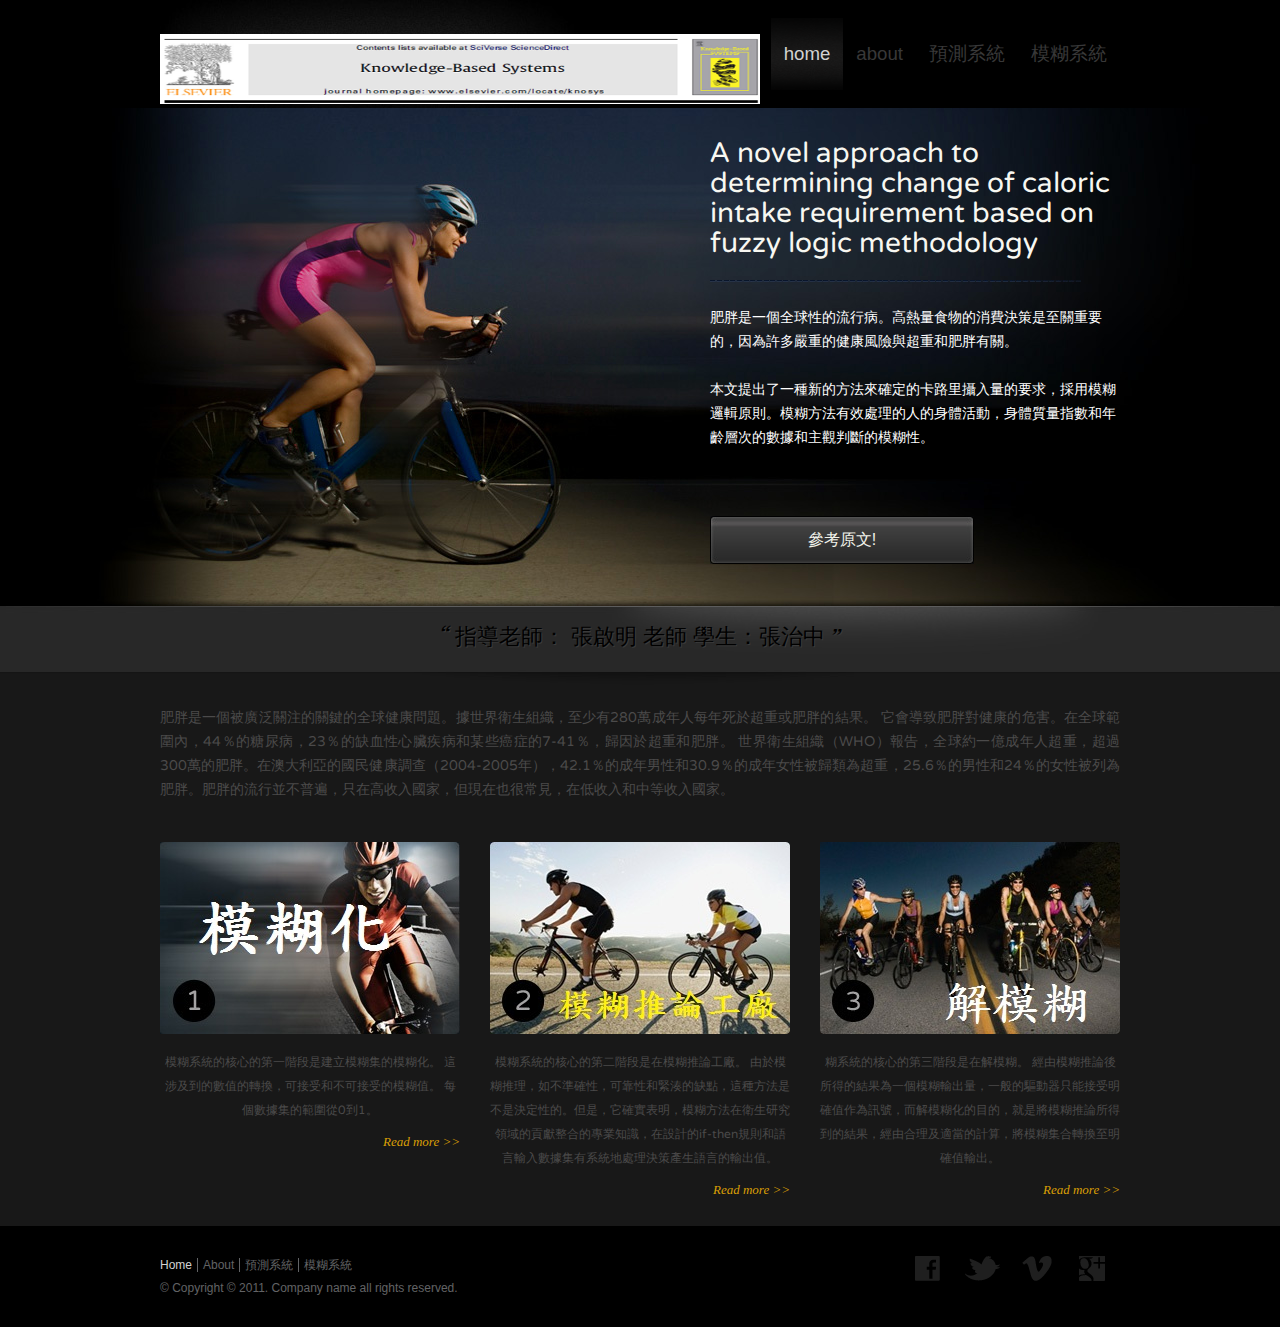
==== bikegearwebsitetemplate/index.html @ 88d63e69 "check web updata" ====
<!DOCTYPE html>
<!-- Website template by freewebsitetemplates.com -->
<html>
<head>
	<meta charset="utf-8">
	<title>醫療決策</title>
	<link rel="stylesheet" href="css/style.css" type="text/css">
</head>
<body>
	<header id="header">
		<div id="logo">
			<a href="index.html"> <img src="images/logo.gif" alt="LOGO" width="600" height="70"> </a>
		</div>
		<nav>
			<ul id="navigation">
				<li class="active">
					<a href="index.html">home</a>
				</li>
				<li>
					<a href="about.html">about</a>
				</li>
				<li>
					<a href="Medical_Decision.html">預測系統</a>
				</li>
				<li>
					<a href="journey.html">模糊系統</a>
				</li>
			</ul>
		</nav>
	</header>
	<div id="adbox">
		<div>
			<div>
				<h1>A novel  approach to determining change of caloric intake requirement based on fuzzy logic methodology</h1>
			  <p>
				肥胖是一個全球性的流行病。高熱量食物的消費決策是至關重要的，因為許多嚴重的健康風險與超重和肥胖有關。
			  </p>
				<p>
					本文提出了一種新的方法來確定的卡路里攝入量的要求，採用模糊邏輯原則。模糊方法有效處理的人的身體活動，身體質量指數和年齡層次的數據和主觀判斷的模糊性。
				</p>
			  <p>
			
			  </p>
				<a href="http://www.sciencedirect.com/science/article/pii/S0950705112001700http://ac.els-cdn.com/S0950705112001700/1-s2.0-S0950705112001700-main.pdf?_tid=d7e2ecf4-2f23-11e2-87ae-00000aacb35d&acdnat=1352984356_dd24bff0b0ba9e4fa4e15548138086b7" class="more">參考原文!</a>
            
			</div>
		</div>
	</div>
	<div id="body">
		<div id="main">
			<h2><span>&#8220; 指導老師： <a href="https://www.facebook.com/profile.php?id=1359836357&ref=ts&fref=ts">張啟明</a> 老師      學生：張治中 &#8221;</span></h2>
			<p>

				肥胖是一個被廣泛關注的關鍵的全球健康問題。據世界衛生組織，至少有280萬成年人每年死於超重或肥胖的結果。
				它會導致肥胖對健康的危害。在全球範圍內，44％的糖尿病，23％的缺血性心臟疾病和某些癌症的7-41％，歸因於超重和肥胖。
				世界衛生組織（WHO）報告，全球約一億成年人超重，超過300萬的肥胖。在澳大利亞的國民健康調查（2004-2005年），42.1％的成年男性和30.9％的成年女性被歸類為超重，25.6％的男性和24％的女性被列為肥胖。肥胖的流行並不普遍，只在高收入國家，但現在也很常見，在低收入和中等收入國家。

			</p>
		</div>
		<div id="articles">
			<ul>
				<li>
					<img src="images/biker.jpg" alt="Img">
					<p>
						模糊系統的核心的第一階段是建立模糊集的模糊化。
						這涉及到的數值的轉換，可接受和不可接受的模糊值。
						每個數據集的範圍從0到1。
					</p>
					<a href="fuzzy1.html" class="more">Read more >></a>
				</li>
				<li>
					<img src="images/biker2.jpg" alt="Img">
					<p>
						模糊系統的核心的第二階段是在模糊推論工廠。
						由於模糊推理，如不準確性，可靠性和緊湊的缺點，這種方法是不是決定性的。但是，它確實表明，模糊方法在衛生研究領域的貢獻整合的專業知識，在設計的if-then規則和語言輸入數據集有系統地處理決策產生語言的輸出值。
					</p>
					<a href="fuzzy2.html" class="more">Read more >></a>
				</li>
				<li>
					<img src="images/biker3.jpg" alt="Img">
					<p>
						糊系統的核心的第三階段是在解模糊。
						經由模糊推論後所得的結果為一個模糊輸出量，一般的驅動器只能接受明確值作為訊號，而解模糊化的目的，就是將模糊推論所得到的結果，經由合理及適當的計算，將模糊集合轉換至明確值輸出。
					</p>
					<a href="fuzzy3.html" class="more">Read more >></a>
				</li>
			</ul>
		</div>
	</div>
	<div id="footer">
		<ul id="connect">
			<li>
				<a href="http://freewebsitetemplates.com/go/facebook/" target="_blank" class="facebook" title="Facebook"></a>
			</li>
			<li>
				<a href="http://freewebsitetemplates.com/go/twitter/" target="_blank" class="twitter" title="Twitter"></a>
			</li>
			<li>
				<a href="http://freewebsitetemplates.com/go/youtube/" target="_blank" class="vimeo" title="Vimeo"></a>
			</li>
			<li>
				<a href="http://freewebsitetemplates.com/go/googleplus/" target="_blank" class="googleplus" title="Google+"></a>
			</li>
		</ul>
		<div id="footnote">
			<ul>
				<li class="active">
					<a href="index.html">Home</a>
				</li>
				<li>
					<a href="about.html">About</a>
				</li>
				<li>
					<a href="blog.html">預測系統</a>
				</li>
				<li>
					<a href="journey.html">模糊系統</a>
				</li>
			</ul>
			<span>&copy; Copyright &copy; 2011. Company name all rights reserved.</span>
		</div>
	</div>
</body>
</html>
---- bikegearwebsitetemplate/css/style.css ----
/* Website template by freewebsitetemplates.com */
@font-face {
	font-family: 'VarelaRound-Regular';
	src: url('../fonts/VarelaRound-Regular.eot');
	src: local('☺'), url('../fonts/VarelaRound-Regular.woff') format('woff'), url('../fonts/VarelaRound-Regular.ttf') format('truetype'), url('../fonts/VarelaRound-Regular.svg') format('svg');
	font-weight: normal;
	font-style: normal;
}
@font-face {
	font-family: 'PTSerifCaption-Italic';
	src: url('../fonts/PT_Serif-Caption-Web-Italic.eot');
	src: local('☺'), url('../fonts/PT_Serif-Caption-Web-Italic.woff') format('woff'), url('../fonts/PT_Serif-Caption-Web-Italic.ttf') format('truetype'), url('../fonts/PT_Serif-Caption-Web-Italic.svg') format('svg');
	font-weight: normal;
	font-style: normal;
}
body {
	background-color: #000000;
	color: #626365;
	font-family: Helvetica, Arial, sans-serif;
	margin: 0;
}
img {
	border: 0;
}
/*------------------------------ HEADER ------------------------------*/
.Img{
	height: 192px;
}
#articles > ul > li {
	text-align: center;
}
#header {
	height: 108px;
	width: 960px;
	margin: 0 auto;
}
/** Logo **/
#logo {
	float: left;
	background: url(../images/bg-logo.jpg) no-repeat;
	height: 108px;
	width: 427px;
	margin-right: 23px;
}
#logo a {
	outline: 0;
}
#logo img {
	padding-top: 34px;
}
/** Navigation **/
#navigation {
	float: right;
	line-height: 108px;
	height: 108px;
	list-style: none;
	margin: 0;
	padding: 0;
}
#navigation li {
	float: left;
	font-size: 14pt;
	height: 108px;
	text-align: center;
}
#navigation a {
	color: #383838;
	padding: 29px 13px;
	outline: 0;
	text-decoration: none;
}
#navigation a:hover, #navigation li.active a {
	background: url(../images/bg-navigation-hover.png) repeat-x center;
	color: #d2d2d2;
}
#adbox {
	background: url(../images/bg-featured.jpg) no-repeat center;
	height: 438px;
	margin: 0 auto;
	padding: 30px 0;
}
#adbox div {
	width: 960px;
	margin: 0 auto;
}
#adbox div div {
	float: right;
	line-height: 24px;
	width: 410px;
}
#adbox div div h1 {
	background: url(../images/bg-separator.jpg) no-repeat left bottom;
	color: #f7f7f1;
	font: 28px/30px 'VarelaRound-Regular';
	margin: 0 0 24px;
	padding: 0 0 24px;
}
#adbox div div p {
	color: #fff;
	font: 14px/24px 'VarelaRound-Regular';
	margin: 0;
	padding: 0 0 24px;
}
#adbox div div p a {
	color: #fff;
}
#adbox div div p a:hover {
	color: #9b9b9b;
}
#adbox div div a.more {
	background: url(../images/btn-readmore.png) no-repeat;
	background-position: 0 bottom;
	color: #f1f2ea;
	display: block;
	line-height: 48px;
	height: 48px;
	width: 264px;
	margin: 18px 0;
	outline: 0;
	text-align: center;
	text-decoration: none;
}
#adbox div div a.more:hover {
	background-position: 0 top;
}
/*------------------------------ CONTENTS ------------------------------*/
#body {
	background-color: #181818;
}
/** MAIN **/
#main {
	background: url(../images/middle-bar.gif) repeat-x center top;
}
#main h2 {
	background: url(../images/middle-bar2.jpg) no-repeat center top;
	color: #000;
	font: normal 22px/60px 'PTSerifCaption-Italic';
	height: 83px;
	width: 100%;
	margin: 0;
	text-align: center;
	text-shadow: 1px 1px #3b3b3b;
	position: absolute;
	left: 0;
}
#main h2 span {
	display: block;
	width: 960px;
	margin: 0 auto;
}
#main h2 span a {
	color: #000;
	outline: 0;
	text-decoration: none;
}
#main h2 span a:hover {
	color: #101010;
}
#main p {
	color: #4b4a4a;
	font: 14px/24px 'VarelaRound-Regular';
	width: 960px;
	margin: 0 auto;
	padding: 100px 0 24px;
	text-align: justify;
}
#main p a {
	color: #4b4a4a;
	outline: 0;
}
#main p a:hover {
	color: #8a8989;
}
/*------------------------------ Inner pages styles ------------------------------*/
#contents {
	background: url(../images/border-dashed.gif) repeat-x left bottom;
	width: 960px;
	margin: 0 auto 24px;
	padding: 0 0 30px;
}
#contents h1 {
	color: #f7f7f1;
	font: 28px/30px 'VarelaRound-Regular';
	display: inline-block;
	width: 530px;
	margin: 0 0 21px;
	padding-top: 21px;
}
#contents img {
	margin-top: 21px;

}

#contents > img:first-child   {
	float: right;
	margin-left: 5px;
	margin-bottom: 10px;
	}
#contents p {
	color: #4b4a4a;
	font: 15px/20px 'VarelaRound-Regular';
	margin: 0;
	padding: 0 0 24px;
}
#contents p em {
	display: block;
}
#contents p a {
	color: #4b4a4a;
	outline: 0;
}
#contents p a:hover {
	color: #8a8989;
}
/** Blog Page **/
#blogs ul {
	list-style: none;
	margin: 0;
	padding: 0;
}
#blogs ul li {
	height: 216px;
	padding: 0 0 24px;
}
#blogs ul li img {
	float: left;
	margin: 0 30px 0 0;
}
#blogs ul li span {
	float: right;
	color: #875f07;
	font-size: 11px;
	font-style: italic;
	line-height: 12px;
	padding-top: 6px;
}
#blogs ul li h3 {
	color: #875f07;
	line-height: 24px;
	margin: 0;
}
#blogs ul li p {
	line-height: 24px;
	text-align: justify;
}
#blogs ul li a.more {
	color: #d2d2d2;
	font-size: 15px;
	outline: 0;
	text-decoration: none;
}
#blogs div {
	text-align: center;
}
#blogs div span {
	display: inline-block;
	margin: 0 auto;
	padding: 6px 0;
}
#blogs div span a {
	color: #d2d2d2;
	font-size: 14px;
	padding: 0 4px;
	outline: 0;
	text-decoration: none;
}
#blogs ul li a.more:hover, #blogs div span a:hover {
	color: #fb9d24;
}
/** Journey Page **/
#journey {
	display: inline-block;
}
#journey > img:first-child {
	float: right;
	margin-left: 10px;
	margin-bottom: 10px;
	/*margin: 21px 0 0 110px;*/
}
#journey .center {
	text-align: center;
}
#journey h1 {
	display: inline-block;
}
#journey p {
	/*text-align: justify;*/
}
/*------------------------------ End of inner pages styles ------------------------------*/

/** ARTICLES **/
#articles {
	width: 960px;
	margin: 0 auto;
}
#articles ul {
	display: inline-block;
	list-style: none;
	margin: 0;
	padding: 16px 0 0;
}
#articles ul li {
	float: left;
	width: 300px;
	padding-bottom: 24px;
	padding-left: 30px;
}
#articles ul li:first-child {
	padding-left: 0;
}
#articles p {
	color: #4b4a4a;
	font: 14px/24px 'VarelaRound-Regular';
}
#articles p a {
	color: #4b4a4a;
	outline: 0;
}
#articles p a:hover {
	color: #8a8989;
}
#articles ul li p {
	font-size: 12px;
}
#articles ul li a.more {
	float: right;
	color: #da9f05;
	font-family: 'Times New Roman', Times, serif;
	font-size: 13px;
	font-style: italic;
	outline: 0;
	text-decoration: none;
}
#articles ul li a.more:hover {
	color: #fef8ea;
}
/*------------------------------ FOOTER ------------------------------*/
#footer {
	font-size: 12px;
	line-height: 18px;
	width: 960px;
	margin: 0 auto;
	padding: 30px 0;
}
#connect {
	float: right;
	display: inline-block;
	list-style: none;
	margin: 0;
	padding: 0;
}
#connect li {
	float: left;
	margin: 0 10px;
}
#connect li a {
	background: url(../images/icons.png) no-repeat;
	display: block;
	height: 25px;
	width: 35px;
	outline: 0;
}
#connect li a.facebook {
	background-position: 0 0;
}
#connect li a.twitter {
	background-position: 0 -35px;
}
#connect li a.vimeo {
	background-position: 0 -70px;
}
#connect li a.googleplus {
	background-position: 0 -105px;
}
#footnote ul {
	display: inline-block;
	list-style: none;
	margin: 0;
	padding: 0;
}
#footnote ul li {
	float: left;
	padding-right: 5px;
}
#footnote ul li a {
	color: #626365;
	border-left: 1px solid #626365;
	padding-left: 5px;
	text-decoration: none;
}
#footnote ul li a:hover, #footnote ul li.active a {
	color: #d2d2d2;
}
#footnote ul li:first-child a {
	border: 0;
	padding-left: 0;
}
#footnote span {
	display: block;
}
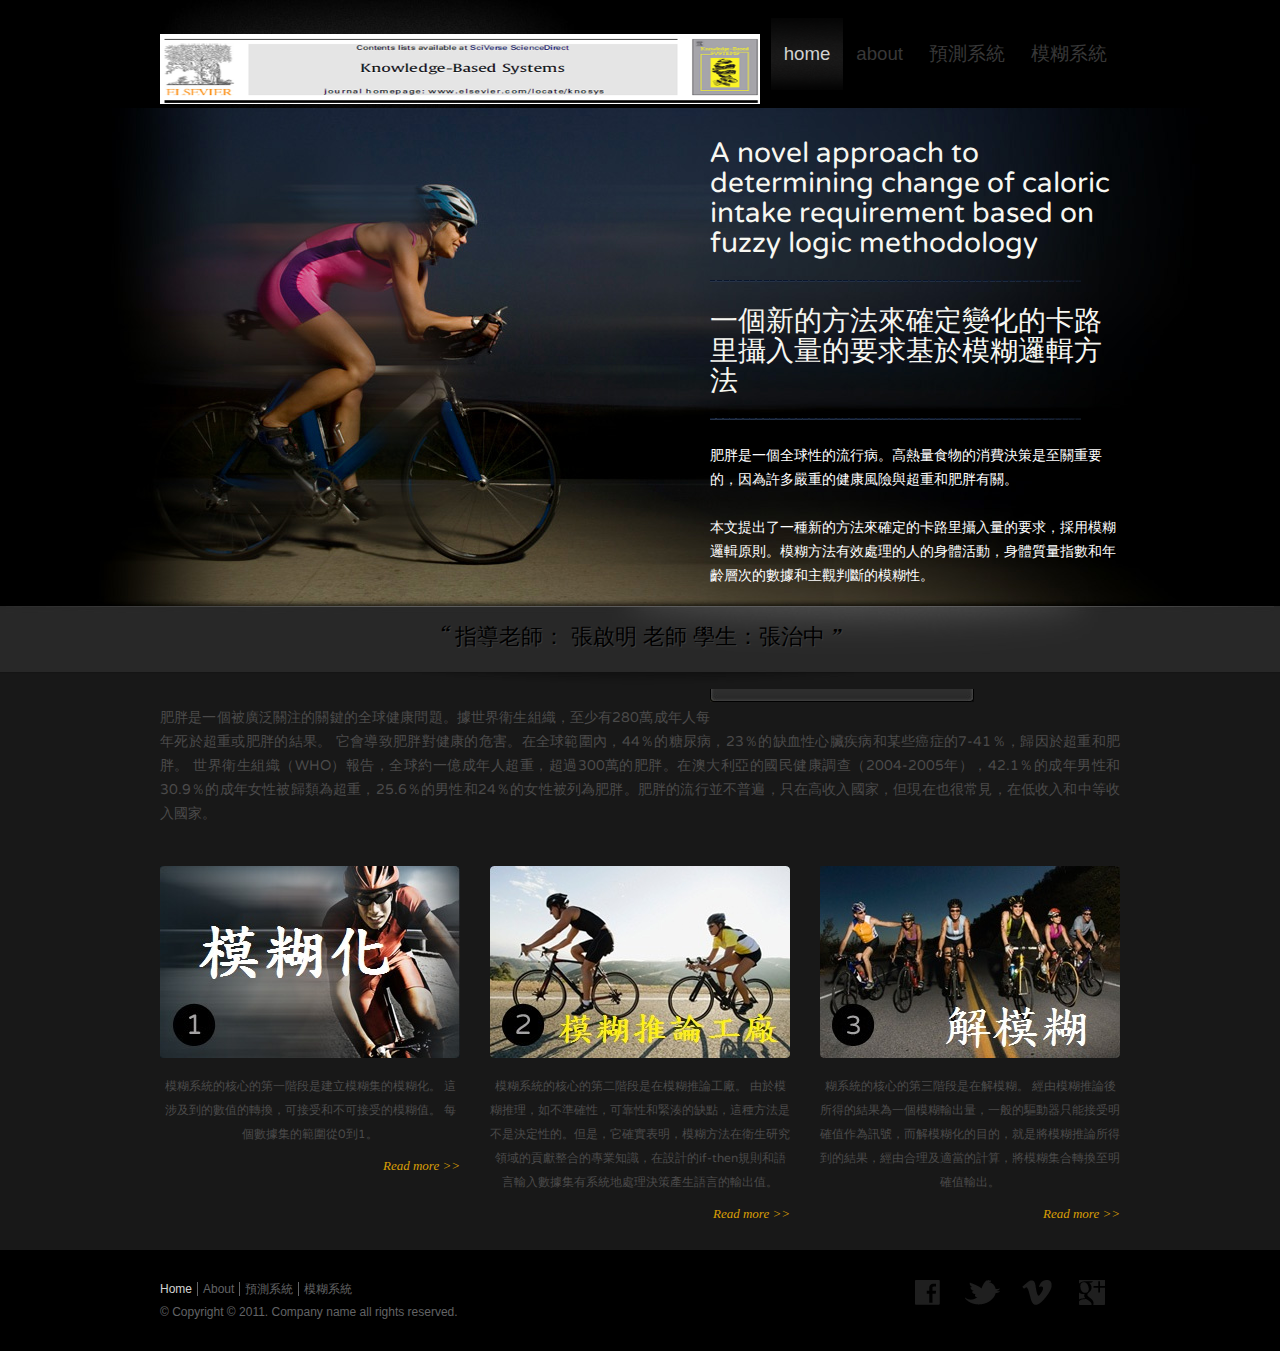
==== commit 65ebf192: "home html is ok" ====
--- a/bikegearwebsitetemplate/index.html
+++ b/bikegearwebsitetemplate/index.html
@@ -31,7 +31,12 @@
 	<div id="adbox">
 		<div>
 			<div>
-				<h1>A novel  approach to determining change of caloric intake requirement based on fuzzy logic methodology</h1>
+				<h1>
+					A novel  approach to determining change of caloric intake requirement based on fuzzy logic methodology
+				</h1>
+				<h1>
+				一個新的方法來確定變化的卡路里攝入量的要求基於模糊邏輯方法
+				</h1>
 			  <p>
 				肥胖是一個全球性的流行病。高熱量食物的消費決策是至關重要的，因為許多嚴重的健康風險與超重和肥胖有關。
 			  </p>
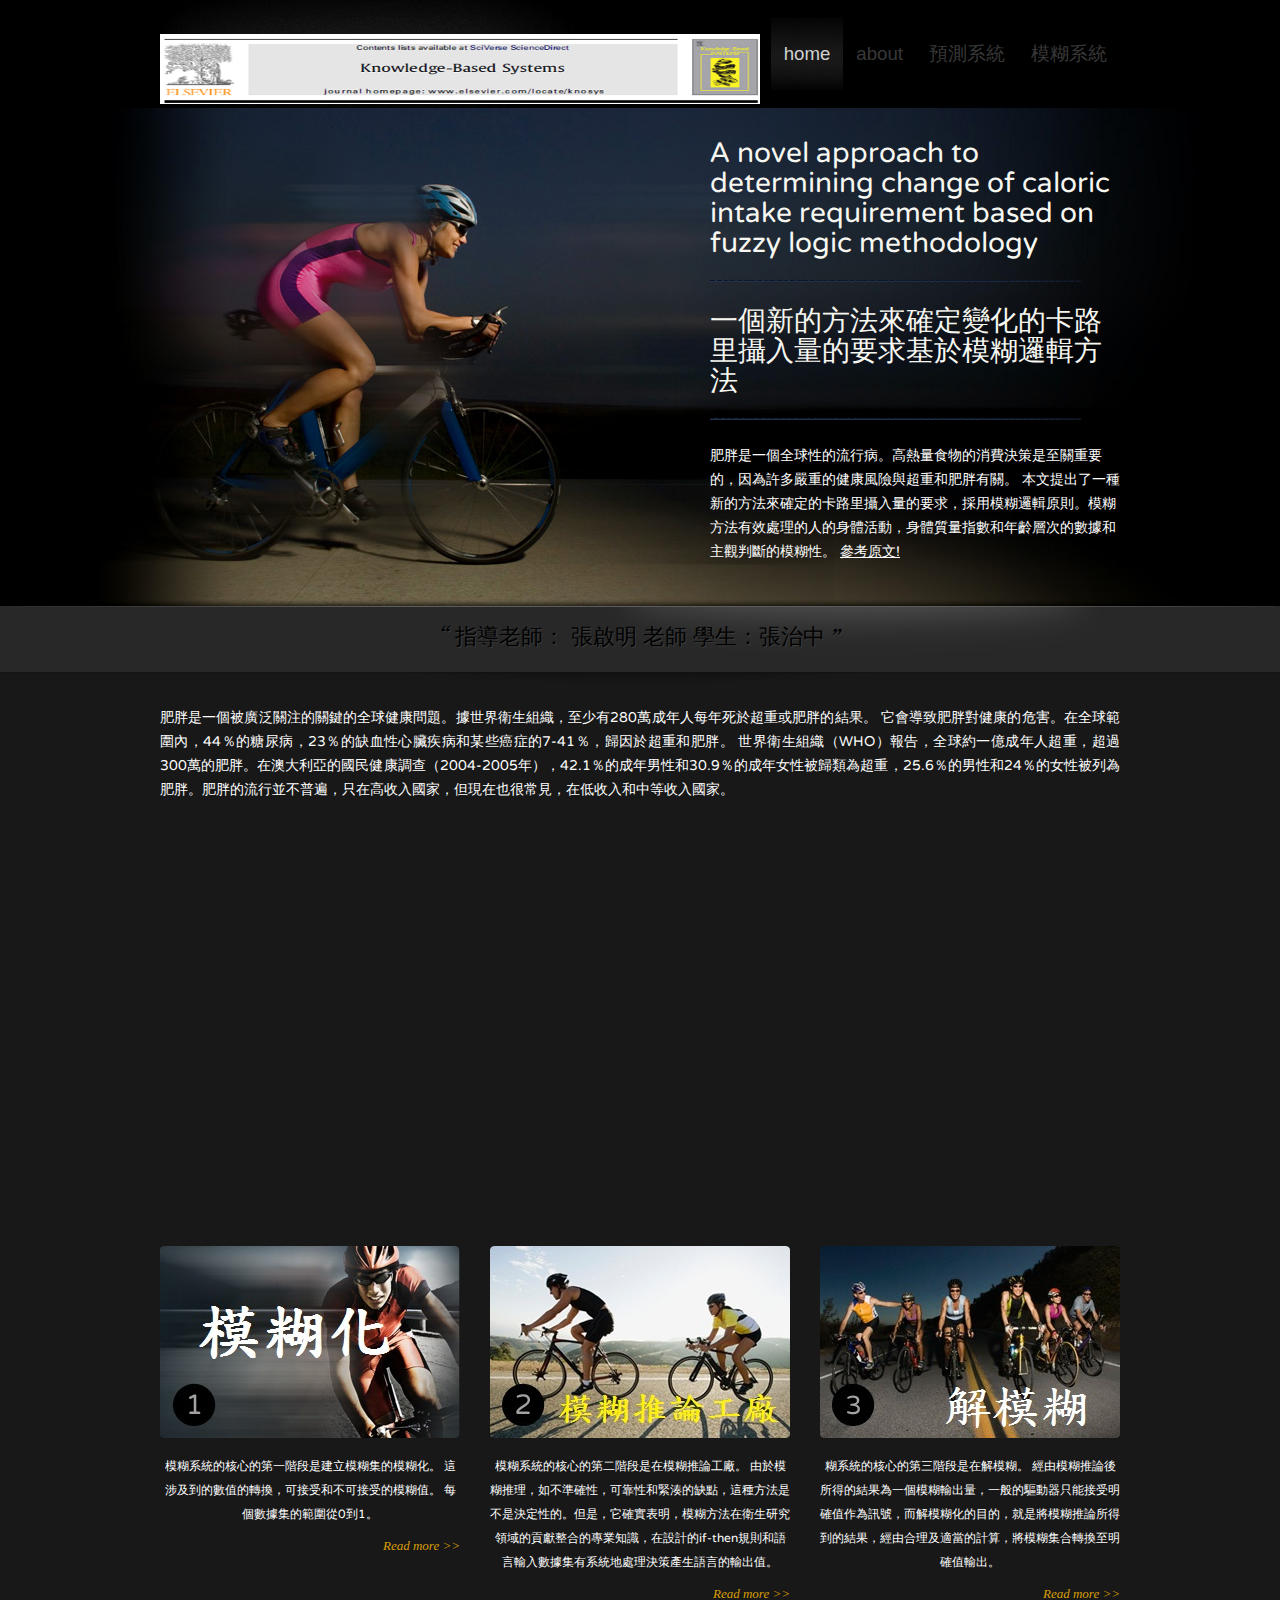
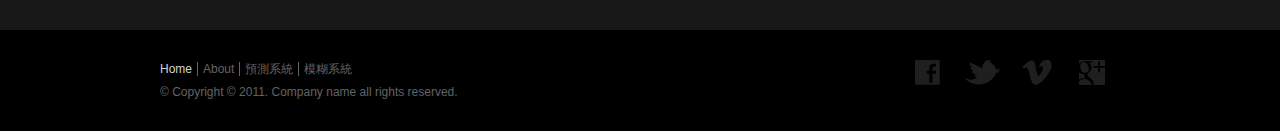
==== commit 5326fd93: "updata ppt and pdf" ====
--- a/bikegearwebsitetemplate/index.html
+++ b/bikegearwebsitetemplate/index.html
@@ -1,5 +1,5 @@
 <!DOCTYPE html>
-<!-- Website template by freewebsitetemplates.com -->
+<!-- Website template by freewebsitetemplates.com   切800*600給上良 -->
 <html>
 <head>
 	<meta charset="utf-8">
@@ -39,14 +39,12 @@
 				</h1>
 			  <p>
 				肥胖是一個全球性的流行病。高熱量食物的消費決策是至關重要的，因為許多嚴重的健康風險與超重和肥胖有關。
+					本文提出了一種新的方法來確定的卡路里攝入量的要求，採用模糊邏輯原則。模糊方法有效處理的人的身體活動，身體質量指數和年齡層次的數據和主觀判斷的模糊性。
+					<a href="A novel approach to determining change of caloric intake requirement.pdf"> 參考原文!</a>
 			  </p>
-				<p>
-					本文提出了一種新的方法來確定的卡路里攝入量的要求，採用模糊邏輯原則。模糊方法有效處理的人的身體活動，身體質量指數和年齡層次的數據和主觀判斷的模糊性。
-				</p>
-			  <p>
-			
-			  </p>
-				<a href="http://www.sciencedirect.com/science/article/pii/S0950705112001700http://ac.els-cdn.com/S0950705112001700/1-s2.0-S0950705112001700-main.pdf?_tid=d7e2ecf4-2f23-11e2-87ae-00000aacb35d&acdnat=1352984356_dd24bff0b0ba9e4fa4e15548138086b7" class="more">參考原文!</a>
+  
+		  		
+
             
 			</div>
 		</div>
@@ -61,6 +59,10 @@
 				世界衛生組織（WHO）報告，全球約一億成年人超重，超過300萬的肥胖。在澳大利亞的國民健康調查（2004-2005年），42.1％的成年男性和30.9％的成年女性被歸類為超重，25.6％的男性和24％的女性被列為肥胖。肥胖的流行並不普遍，只在高收入國家，但現在也很常見，在低收入和中等收入國家。
 
 			</p>
+				<div style="text-align:center;">
+				<iframe src="http://www.slideshare.net/slideshow/embed_code/15999927" width="476" height="400" frameborder="0" marginwidth="0" marginheight="0" scrolling="no" ></iframe>
+				</div>
+			
 		</div>
 		<div id="articles">
 			<ul>
@@ -89,6 +91,7 @@
 					</p>
 					<a href="fuzzy3.html" class="more">Read more >></a>
 				</li>
+
 			</ul>
 		</div>
 	</div>
--- a/bikegearwebsitetemplate/css/style.css
+++ b/bikegearwebsitetemplate/css/style.css
@@ -157,7 +157,7 @@
 	color: #101010;
 }
 #main p {
-	color: #4b4a4a;
+	color: #ffffff;
 	font: 14px/24px 'VarelaRound-Regular';
 	width: 960px;
 	margin: 0 auto;
@@ -165,7 +165,7 @@
 	text-align: justify;
 }
 #main p a {
-	color: #4b4a4a;
+	color: #ffffff;
 	outline: 0;
 }
 #main p a:hover {
@@ -179,7 +179,7 @@
 	padding: 0 0 30px;
 }
 #contents h1 {
-	color: #f7f7f1;
+	color: #FFFFFF;
 	font: 28px/30px 'VarelaRound-Regular';
 	display: inline-block;
 	width: 530px;
@@ -197,16 +197,17 @@
 	margin-bottom: 10px;
 	}
 #contents p {
-	color: #4b4a4a;
+	color: #FFFFFF;
 	font: 15px/20px 'VarelaRound-Regular';
 	margin: 0;
 	padding: 0 0 24px;
 }
 #contents p em {
 	display: block;
+	color: #FFFFFF;
 }
 #contents p a {
-	color: #4b4a4a;
+	color: #FFFFFF;
 	outline: 0;
 }
 #contents p a:hover {
@@ -309,11 +310,11 @@
 	padding-left: 0;
 }
 #articles p {
-	color: #4b4a4a;
+	color: #FFFFFF;
 	font: 14px/24px 'VarelaRound-Regular';
 }
 #articles p a {
-	color: #4b4a4a;
+	color: #FFFFFF;
 	outline: 0;
 }
 #articles p a:hover {
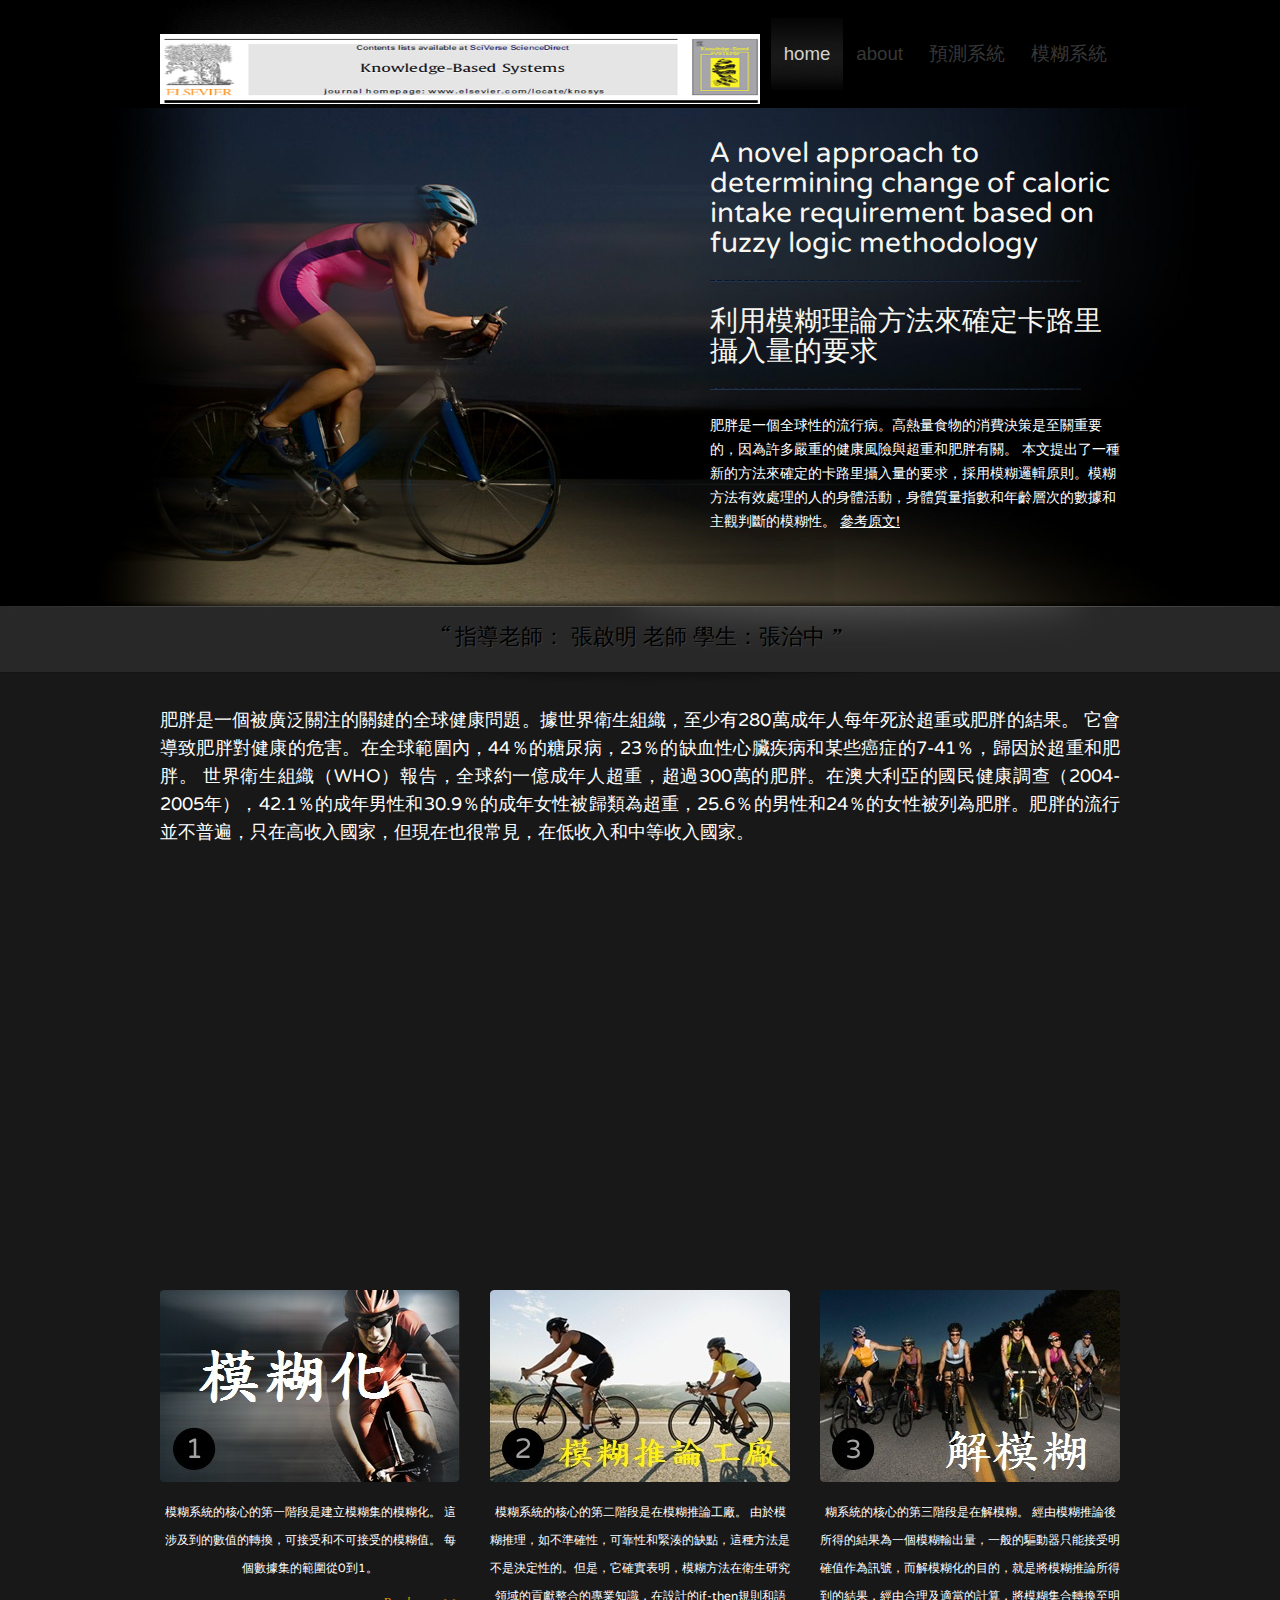
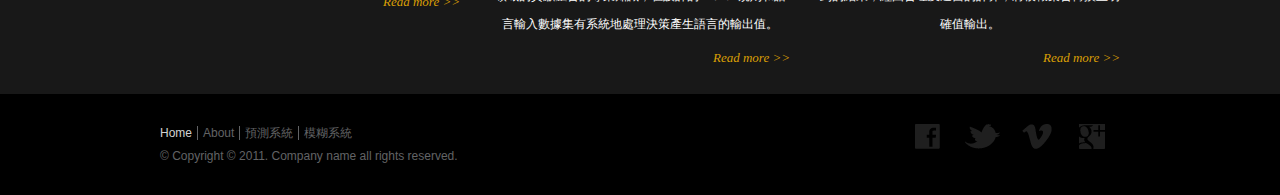
==== commit b614a1ce: "updata css and title" ====
--- a/bikegearwebsitetemplate/index.html
+++ b/bikegearwebsitetemplate/index.html
@@ -35,7 +35,7 @@
 					A novel  approach to determining change of caloric intake requirement based on fuzzy logic methodology
 				</h1>
 				<h1>
-				一個新的方法來確定變化的卡路里攝入量的要求基於模糊邏輯方法
+					利用模糊理論方法來確定卡路里攝入量的要求
 				</h1>
 			  <p>
 				肥胖是一個全球性的流行病。高熱量食物的消費決策是至關重要的，因為許多嚴重的健康風險與超重和肥胖有關。
--- a/bikegearwebsitetemplate/css/style.css
+++ b/bikegearwebsitetemplate/css/style.css
@@ -158,7 +158,7 @@
 }
 #main p {
 	color: #ffffff;
-	font: 14px/24px 'VarelaRound-Regular';
+	font: 18px/28px 'VarelaRound-Regular';
 	width: 960px;
 	margin: 0 auto;
 	padding: 100px 0 24px;
@@ -209,6 +209,7 @@
 #contents p a {
 	color: #FFFFFF;
 	outline: 0;
+	font-size: 14px;
 }
 #contents p a:hover {
 	color: #8a8989;
@@ -311,7 +312,7 @@
 }
 #articles p {
 	color: #FFFFFF;
-	font: 14px/24px 'VarelaRound-Regular';
+	font: 18px/28px 'VarelaRound-Regular';
 }
 #articles p a {
 	color: #FFFFFF;
